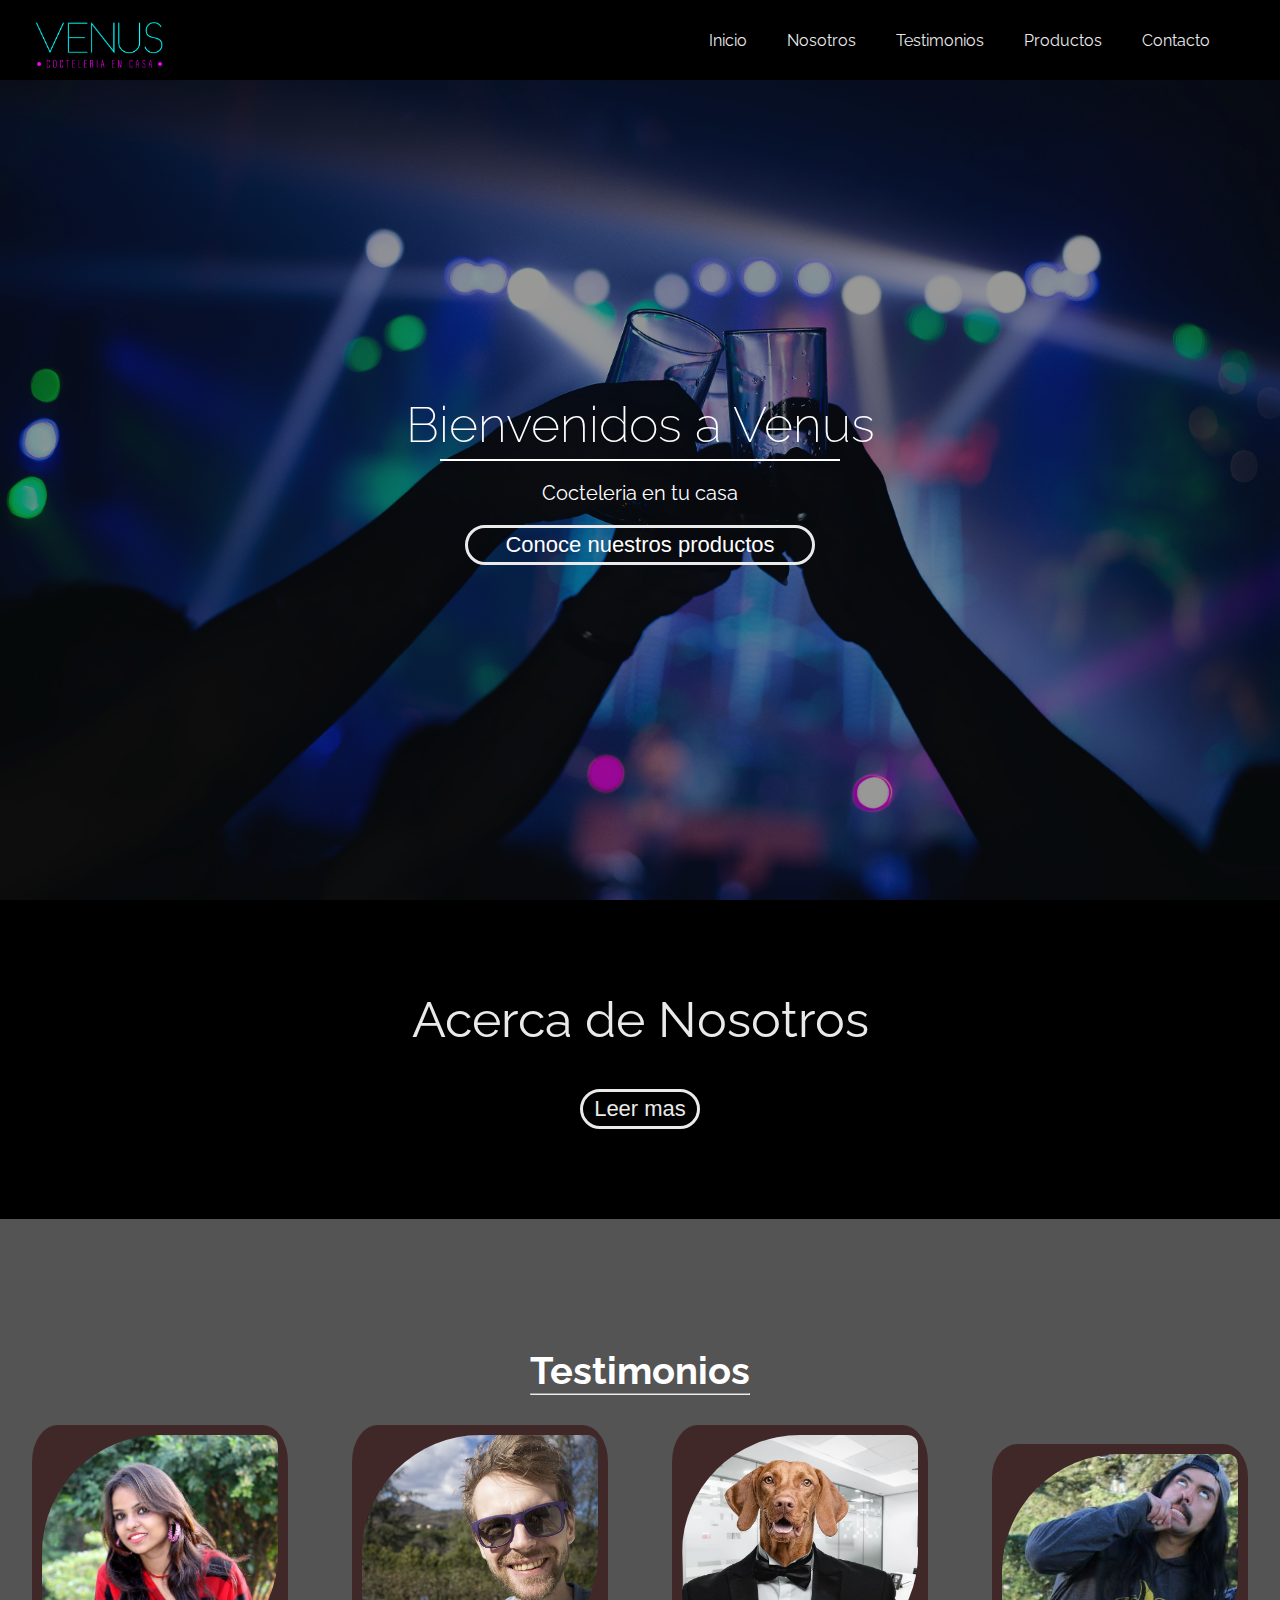
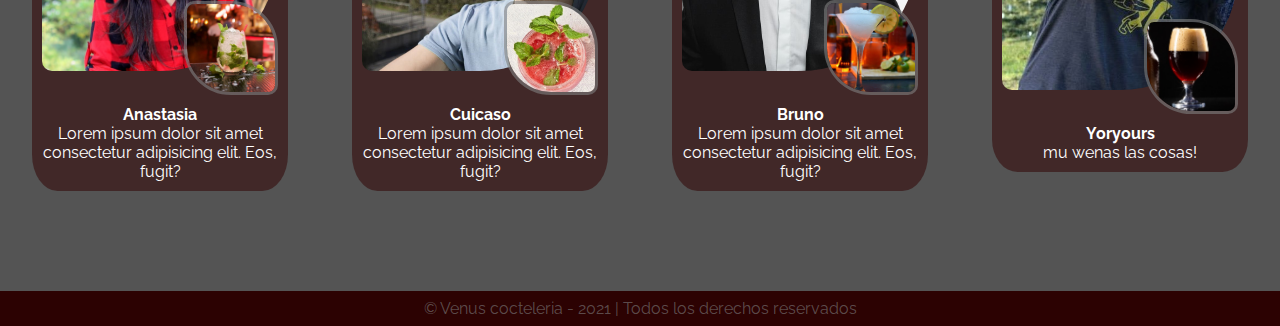
==== index.html @ f1beb1ed "proyecto final" ====
<!DOCTYPE html>
<html lang="en">
<head>
    <title>Cocteleria Venus</title>
    <meta charset="UTF-8">
    <meta name="viewport" content="width=device-width, initial-scale=1.0">
    <link class ="icono" rel="icon" type="image/png" href="img/Logotipo/icon.jpg">
    <link rel="stylesheet" href="CSS/styles.css">
    <link href="https://fonts.googleapis.com/css2?family=Raleway:ital,wght@0,100;0,200;0,400;1,200;1,500;1,600&display=swap" rel="stylesheet">

</head>
<body>

    <!--Menu de navegacion-->
    <header id ="header">
        <nav class="menu">
            <div class="logo-box">
                <a href="index.html"> <img src="img/Logotipo/logo01.jpg" class="Logotipo"> </a>
            </div>
            <div class="list-container">
                <ul class="lists">
                    <li><a href="#">Inicio</a></li>
                    <li><a href="#nosotros">Nosotros</a></li>
                    <li><a href="#testimonios">Testimonios</a></li>
                    <li><a href="productos.html">Productos</a></li>
                    <li><a href="contacto.html">Contacto</a></li>
                </ul>
            </div>
        </nav>
        <!--IMG Header-->
        <div class="img-header">
            <div class="welcome">
                <h1>Bienvenidos a Venus</h1>
                <hr>
                <p>Cocteleria en tu casa</p>
                <button id="abajo"> <a href="productos.html">
                    Conoce nuestros productos
                </a> </button>
        </div>
    </header>
    <!--Menu de navegacion-->
    <main>
        <!--Acerca de nosotros-->
        <section class="acerca-de" id="nosotros">
            <h1>Acerca de Nosotros</h1>
            <div class="container-nosotros">
                <p>Nuestra labor es poder llevar el sabor del mundo a tu hogar. <br> Cada trago, cada preparación posee un toque especial que nos diferencia del resto, nuestros barman tienen años de experiencia en el rubro de la cocteleria y una gran trayectoria en los mejores locales de Santiago. <br> Nuestra mision es que puedas tener la mejor calidad en la puerta de tu casa!.
                </p>
                <div class="img-nosotros">
                    <img src="img/imgs/mojito-variedades.jpg" width="1080px" alt="">
                </div>
                
            </div>
            <div class="boton-leer_mas">
                <button id="leer-mas">Leer mas</button>
                <button id="ocultar">ocultar</button>
            </div>
        </section>

        <!--Testimonios-->
        <section class = "testimonios" id="testimonios">
            <div class="deg-background"></div>
            <div class="testimonios-title">
                <h2>Testimonios</h2>
                <hr>
            </div>
            <div class="box-testimonios">
                <div class="card-testimonio">
                    <div class="card-img">
                        <img class="imagen1" src="img/imgs/people1.jpg" alt="">
                        <img class="imagen2"src="img/imgs/mojito.jpg" alt="">
                    </div>
                    <div class="testimonio-text">
                        <h4>Anastasia</h4>
                        <p>Lorem ipsum dolor sit amet consectetur adipisicing elit. Eos, fugit?</p>
                    </div>
                </div>
                <div class="card-testimonio">
                    <div class="card-img"><img class="imagen1" src="img/imgs/people2.jpg" alt="">
                    <img class="imagen2" src="img/imgs/mojito2.jpg" alt="">
                    </div>
                    <div class="testimonio-text">
                        <h4>Cuicaso</h4>
                        <p>Lorem ipsum dolor sit amet consectetur adipisicing elit. Eos, fugit?</p>
                    </div>
                </div>
                <div class="card-testimonio">
                    <div class="card-img"><img class="imagen1" src="img/imgs/people3.jpg" alt="">
                    <img class="imagen2" src="img/imgs/mojito3.jpg" alt="">
                    </div>
                    <div class="testimonio-text">
                        <h4>Bruno</h4>
                        <p>Lorem ipsum dolor sit amet consectetur adipisicing elit. Eos, fugit?</p>
                    </div>
                </div>
                <div class="card-testimonio">
                    <div class="card-img"><img class="imagen1" src="img/imgs/people4.1.jpg" alt="">
                    <img class="imagen2" src="img/imgs/beer.jpg" alt="">
                    </div>
                    <div class="testimonio-text">
                        <h4>Yoryours</h4>
                        <p>mu wenas las cosas!</p>
                    </div>
                </div>
            </div>
        </section>
    </main>
    
    <!--Footer-->
    <footer class="footer">
        <div class="footer-text">
            <p>&copy; Venus cocteleria - 2021 | Todos los derechos reservados</p>
        </div>
    </footer>
    
<!--Scripts-->
    
    <script src= "JS/main.js"></script>
    
</body>
</html>
---- CSS/styles.css ----
:root{
    --red:#f05454;
    --black:#000000;
    --blue:#a6f6f1;
    --white:#eaeaea;
    --flour: #049e9e; 
}

*{
    margin: 0;
    padding: 0;
    box-sizing: border-box;

}

body{
    background: #fff;
    overflow-x: hidden;
    font-family: 'Raleway', sans-serif;
}

/** Menu de navegacion**/

#header{
    position: relative;
    width: 100%;
}

.menu{
    position:  fixed;
    top: 0;
    left: 0;
    width: 100%;
    height: 80px;
    display: flex;
    justify-content: space-between;
    align-items: center;
    z-index: 9999;
    background: var(--black);
    transition: all 0.4s linear;
}

.menu .logo-box{
    margin-left: 20px;
}
.menu .logo-box .Logotipo{
    padding-top: 10px;
    width: 160px;
    cursor: pointer;
}

.menu .list-container .lists{
    display: flex;
    padding-right: 50px;
}
.menu .list-container .lists li{
    list-style: none;
}
.menu .list-container .lists li a{
    text-decoration: none;
    margin: 0px 10px;
    padding: 10px;
    color: var(--white);
    border-radius: 24px;
    font-size: 16px;
}
.menu .list-container .lists li a:hover{
    color: var(--flour);
    border-bottom: solid 3px var(--flour);
}

/*img - header*/

.img-header{
    position: relative;
    width: 100%;
    height: 100vh;
    background: url(../img/imgs/party.jpg);
    background-attachment: fixed;
    background-position: center;
    background-size: cover;
}

.img-header .welcome{
    text-align: center;
    position: static;
    top: 0;
    left: 0;
    width: 100%;
    height: 100%;
    background: rgba(0,0,0,0.4);
    display: flex;
    justify-content: center;
    align-items: center;
    flex-direction: column;
}
.img-header .welcome h1{
    margin-top: 60px;
    font-size: 50px;
    color: #ffff;
    font-weight: 200;

}
.img-header .welcome h3{
    font-size: 30px;
    color: #ffff;
    font-weight: 200;
}
.img-header .welcome hr{
    width: 400px;
    height: 2px;
    background: #fff;
    border: none;
    margin-top: 5px;
}
.img-header .welcome p{
    font-size: 20px;
    color: #fff;
    margin-top: 20px;
}
.img-header .welcome  button{
    width: 350px;
    height: 40px;
    background: none;
    border-radius: 24px;
    border: solid 3px;
    outline: none;
    font-size: 22px;
    color: var(--white);
    text-align: center;
    margin-top: 20px;
    cursor: pointer;
    transition: 0.5s;
}
.img-header .welcome  button a{
    color: white;
    text-decoration: none;
}
.img-header .welcome > button:hover{
    border: none;
    background: var(--flour);
    -webkit-transform:scale(1.1);
    transform:scale(1.1)

}


/* acerca de nosotros*/

.acerca-de{
    width: 100%;
    padding: 90px;
    background: var(--black);
}
.acerca-de h1{
    font-size: 50px;
    font-weight: 400;
    color: var(--white);
    text-align: center;
    margin-bottom: 20px;
}
.acerca-de .container-nosotros{
    width: 80%;
    margin: auto;
    display: none;
    justify-content: center;
    flex-direction: column;
}
.acerca-de .container-nosotros p{
    text-align: center;
    font-size: 17px;
    color: var(--white);
    margin: 10px 0px;
}

.acerca-de .container-nosotros .img-nosotros{
    width: 100%;
    display: flex;
    justify-content: center;
    margin: 50px 0px;
}
.acerca-de .container-nosotros .img-nosotros img{
    width: 100%;
    object-fit: cover;
    margin: 10px 10px;
    border-radius: 10px;
    cursor: pointer;
    overflow:hidden;
    transition: 0.8s;
}
.acerca-de .icontainer-nosotros .img-nosotros img:hover{
    -webkit-transform:scale(1.1);
    transform:scale(1.1)
}
.acerca-de .boton-leer_mas{
    width: 100%;
    display: flex;
    justify-content: center;
}
.acerca-de .boton-leer_mas button{
    justify-content: center;
    align-items: center;
    width: 120px;
    height: 40px;
    background: none;
    border-radius: 24px;
    border: solid 3px;
    outline: none;
    font-size: 22px;
    color: var(--white);
    text-align: center;
    margin-top: 20px;
    cursor: pointer;
}
.acerca-de  .boton-leer_mas button:hover{
    border: none;
    background: var(--flour);
    -webkit-transform:scale(1.1);
    transform:scale(1.1)

}
.acerca-de  .boton-leer_mas #ocultar{
    display: none;
}
/*Nuestros proyectos*/

.our-project{
    position: relative;
    width: 100%;
    height: 100%;
    background: url(../img/imgs/mojito.jpg);
    background-attachment: fixed;
    background-position: center;
    background-size: cover;
    padding-top: 100px;
}
.our-project .deg-background{
    position: absolute;
    top: 0px;
    left: 0px;
    width: 100%;
    height: 100%;
    background: rgba(0, 0, 0, 0.753);
}
.our-project .ejeZproject{
    position: relative;
    width: 100%;
    height: 100%;
}
.our-project .container-project{
    width: 90%;
    margin: auto;
    padding-top: 100px;
}
.our-project .container-project .project-title{
    border: 2px solid var(--white);
    padding: 10px;
    text-align: center;
    width: 50%;
    margin: auto;
}
.our-project .container-project .project-title h2{
    font-size: 40px;
    color: var(--white);
    font-weight: normal;
}
.our-project .container-project .project-title hr{
    background: var(--white);
    width: 50%;
    margin: 10px auto;
}
.our-project .container-project .project-img{
    width: 100%;
    display: flex;
    justify-content: center;
    flex-wrap: wrap;
    margin-top: 80px;
    padding-bottom: 100px;
}
.our-project .container-project .project-img img{
    width: calc(30% - 10px);
    margin: 10px;
    object-fit: cover;
    border-radius: 10px;
    cursor: pointer;
    overflow:hidden;
}
.our-project .container-project .project-img img:hover{
    -webkit-transform:scale(1.1);
    transform:scale(1.1)
}
/*testimonios*/

.testimonios{
    position: relative;
    width: 100%;
    height: 100%;
    background: url(../img/imgs/mojito.jpg);
    background-attachment: fixed;
    background-position: center;
    background-size: cover;
    padding-top: 100px;
    padding-bottom: 100px;
    display: flex;
    flex-direction: column;
    justify-content: center;
    align-items: center;
}

.testimonios .deg-background{
    position: absolute;
    top: 0px;
    left: 0px;
    width: 100%;
    height: 100%;
    background: rgba(0, 0, 0, 0.671);
}
.testimonios .testimonios-title{
    font-size: 25px;
    position: relative;
    color: white;
    margin: 30px;
}
.testimonios .box-testimonios{
    position: relative;
    width: 100%;
    display: flex;
    justify-content: space-around;
    align-items: center;
    
}
.testimonios .box-testimonios .card-testimonio{
    display: flex;
    flex-direction: column;
    justify-content: space-between;
    align-items: center;
    width: 20%;
    padding: 10px;
    background-color: rgba(48, 0, 0, 0.521);
    border-radius: 10%;
    text-align: center;
    color: white;
}
.testimonios .box-testimonios .card-testimonio .card-img {
    position: relative;
    width: 100%;
    margin-bottom: 30px;
}
.testimonios .box-testimonios .card-testimonio .card-img .imagen1{
    position: relative;
    width: 100%;
    height: 100%;
    border-radius: 50% 10px;
}

.testimonios .box-testimonios .card-testimonio .card-img .imagen2{
    position: absolute;
    width:40%;
    max-height: 150px;
    border-radius:10px 50% ;
    bottom: -20px;
    right: 0;
    border: solid rgba(128, 128, 128, 0.596);
}
.testimonios .box-testimonios .card-testimonio .card-img .testimonio-text h4{
    text-align: center;
}
/* footer */
.footer{
    padding: 8px;
    background-color: rgb(44, 2, 2);
    text-align: center;
}
.footer .footer-text{
    color: rgba(124, 124, 124, 0.61);
}
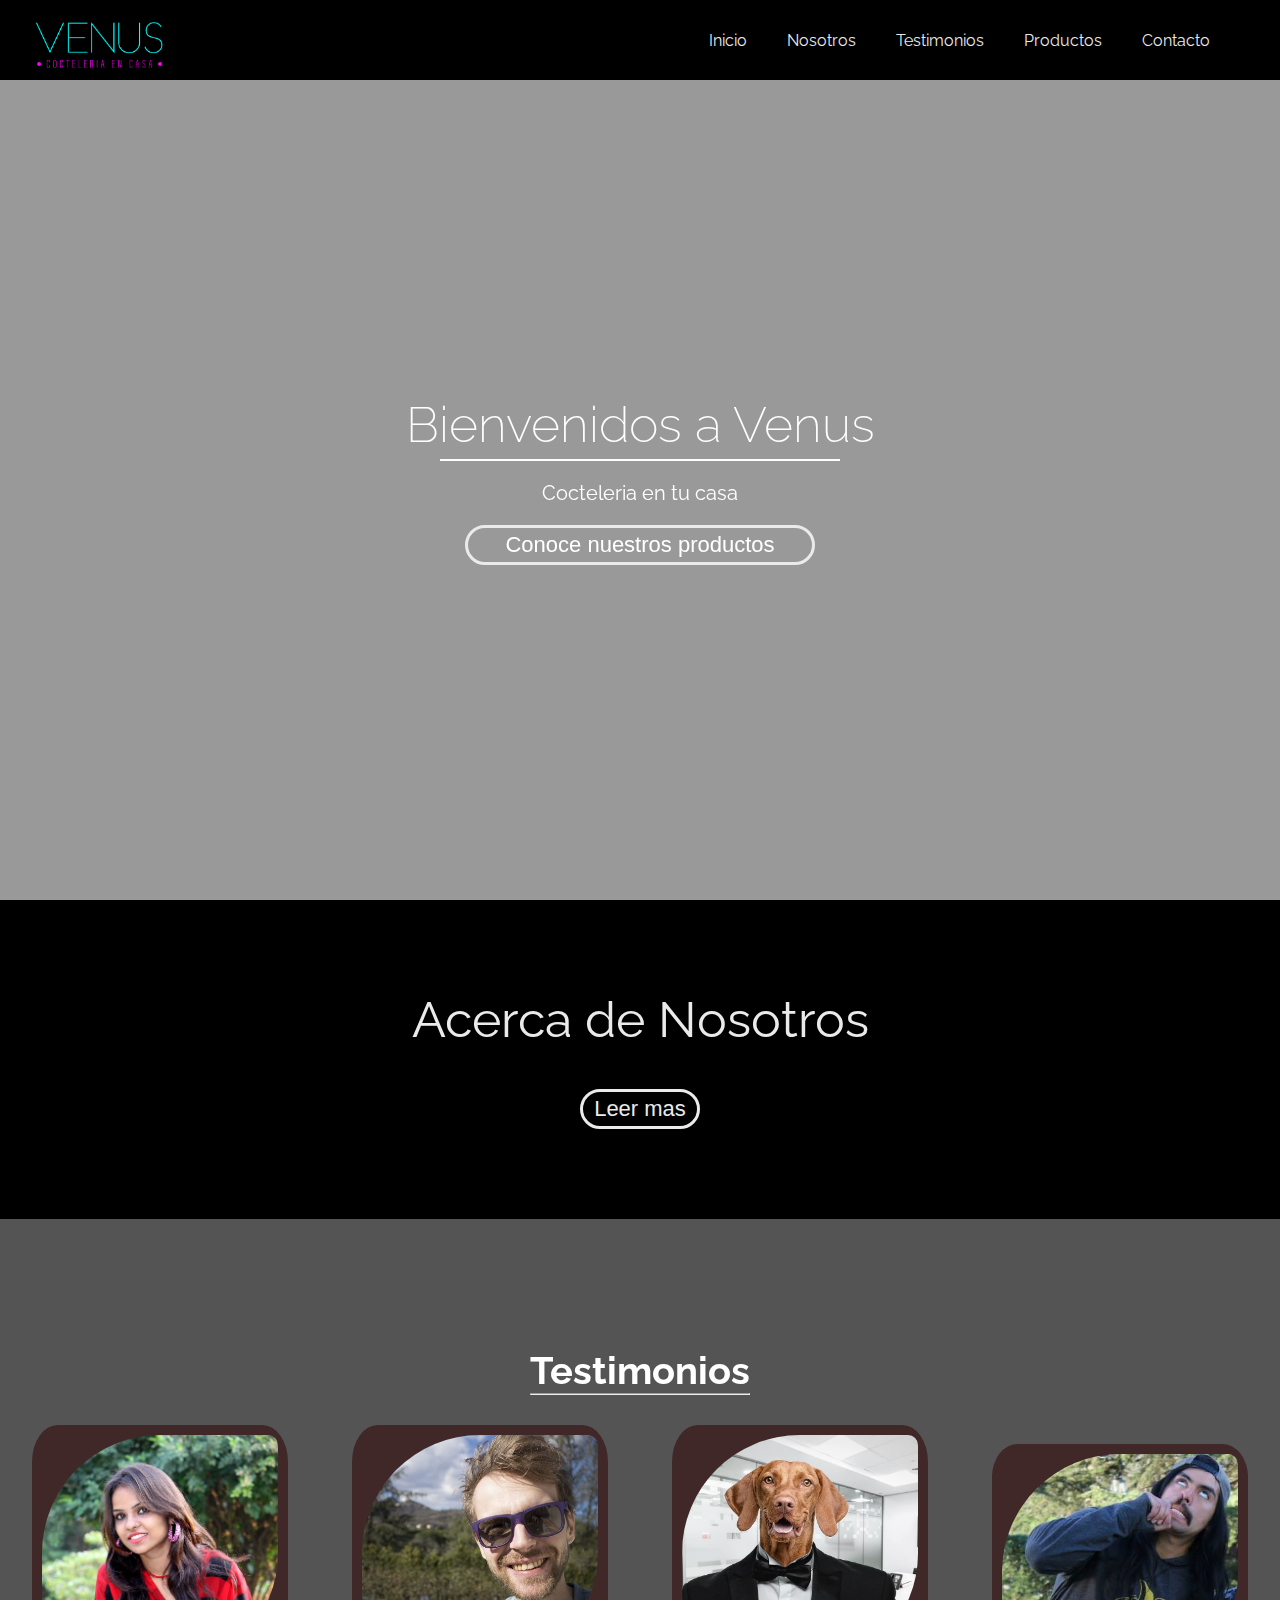
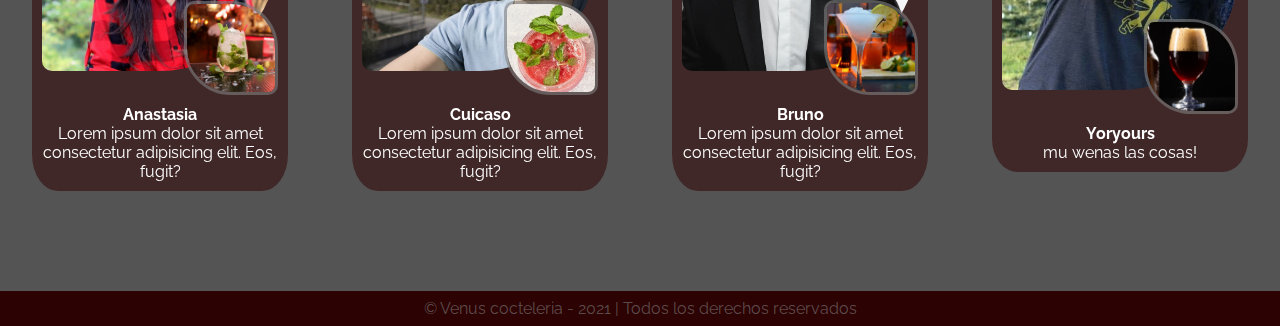
==== commit aed65a5e: "video y formulario" ====
--- a/index.html
+++ b/index.html
@@ -29,6 +29,9 @@
         </nav>
         <!--IMG Header-->
         <div class="img-header">
+            <video autoplay muted loop id="myVideo">
+                <source src="img/imgs/Cocktail.mp4" type="video/mp4">
+              </video>
             <div class="welcome">
                 <h1>Bienvenidos a Venus</h1>
                 <hr>
--- a/CSS/styles.css
+++ b/CSS/styles.css
@@ -70,12 +70,18 @@
 }
 
 /*img - header*/
-
+#myVideo {
+    position: fixed;
+    right: 0;
+    bottom: 0;
+    min-width: 100%;
+    min-height: 100%;
+  }
 .img-header{
     position: relative;
     width: 100%;
     height: 100vh;
-    background: url(../img/imgs/party.jpg);
+    background: url(../img/imgs/Cocktail.mp4);
     background-attachment: fixed;
     background-position: center;
     background-size: cover;
@@ -83,7 +89,7 @@
 
 .img-header .welcome{
     text-align: center;
-    position: static;
+    position: relative;
     top: 0;
     left: 0;
     width: 100%;
@@ -148,6 +154,7 @@
 /* acerca de nosotros*/
 
 .acerca-de{
+    position: relative;
     width: 100%;
     padding: 90px;
     background: var(--black);
@@ -186,11 +193,7 @@
     border-radius: 10px;
     cursor: pointer;
     overflow:hidden;
-    transition: 0.8s;
-}
-.acerca-de .icontainer-nosotros .img-nosotros img:hover{
-    -webkit-transform:scale(1.1);
-    transform:scale(1.1)
+    transition: 0.6s;
 }
 .acerca-de .boton-leer_mas{
     width: 100%;
@@ -211,6 +214,7 @@
     text-align: center;
     margin-top: 20px;
     cursor: pointer;
+    transition:all 0.6s;
 }
 .acerca-de  .boton-leer_mas button:hover{
     border: none;
@@ -221,81 +225,16 @@
 }
 .acerca-de  .boton-leer_mas #ocultar{
     display: none;
-}
-/*Nuestros proyectos*/
-
-.our-project{
+   
+}
+
+/*testimonios*/
+
+.testimonios{
     position: relative;
     width: 100%;
     height: 100%;
-    background: url(../img/imgs/mojito.jpg);
-    background-attachment: fixed;
-    background-position: center;
-    background-size: cover;
-    padding-top: 100px;
-}
-.our-project .deg-background{
-    position: absolute;
-    top: 0px;
-    left: 0px;
-    width: 100%;
-    height: 100%;
-    background: rgba(0, 0, 0, 0.753);
-}
-.our-project .ejeZproject{
-    position: relative;
-    width: 100%;
-    height: 100%;
-}
-.our-project .container-project{
-    width: 90%;
-    margin: auto;
-    padding-top: 100px;
-}
-.our-project .container-project .project-title{
-    border: 2px solid var(--white);
-    padding: 10px;
-    text-align: center;
-    width: 50%;
-    margin: auto;
-}
-.our-project .container-project .project-title h2{
-    font-size: 40px;
-    color: var(--white);
-    font-weight: normal;
-}
-.our-project .container-project .project-title hr{
-    background: var(--white);
-    width: 50%;
-    margin: 10px auto;
-}
-.our-project .container-project .project-img{
-    width: 100%;
-    display: flex;
-    justify-content: center;
-    flex-wrap: wrap;
-    margin-top: 80px;
-    padding-bottom: 100px;
-}
-.our-project .container-project .project-img img{
-    width: calc(30% - 10px);
-    margin: 10px;
-    object-fit: cover;
-    border-radius: 10px;
-    cursor: pointer;
-    overflow:hidden;
-}
-.our-project .container-project .project-img img:hover{
-    -webkit-transform:scale(1.1);
-    transform:scale(1.1)
-}
-/*testimonios*/
-
-.testimonios{
-    position: relative;
-    width: 100%;
-    height: 100%;
-    background: url(../img/imgs/mojito.jpg);
+    background: url(../img/imgs/party.jpg);
     background-attachment: fixed;
     background-position: center;
     background-size: cover;
@@ -367,6 +306,7 @@
 }
 /* footer */
 .footer{
+    position: relative;
     padding: 8px;
     background-color: rgb(44, 2, 2);
     text-align: center;
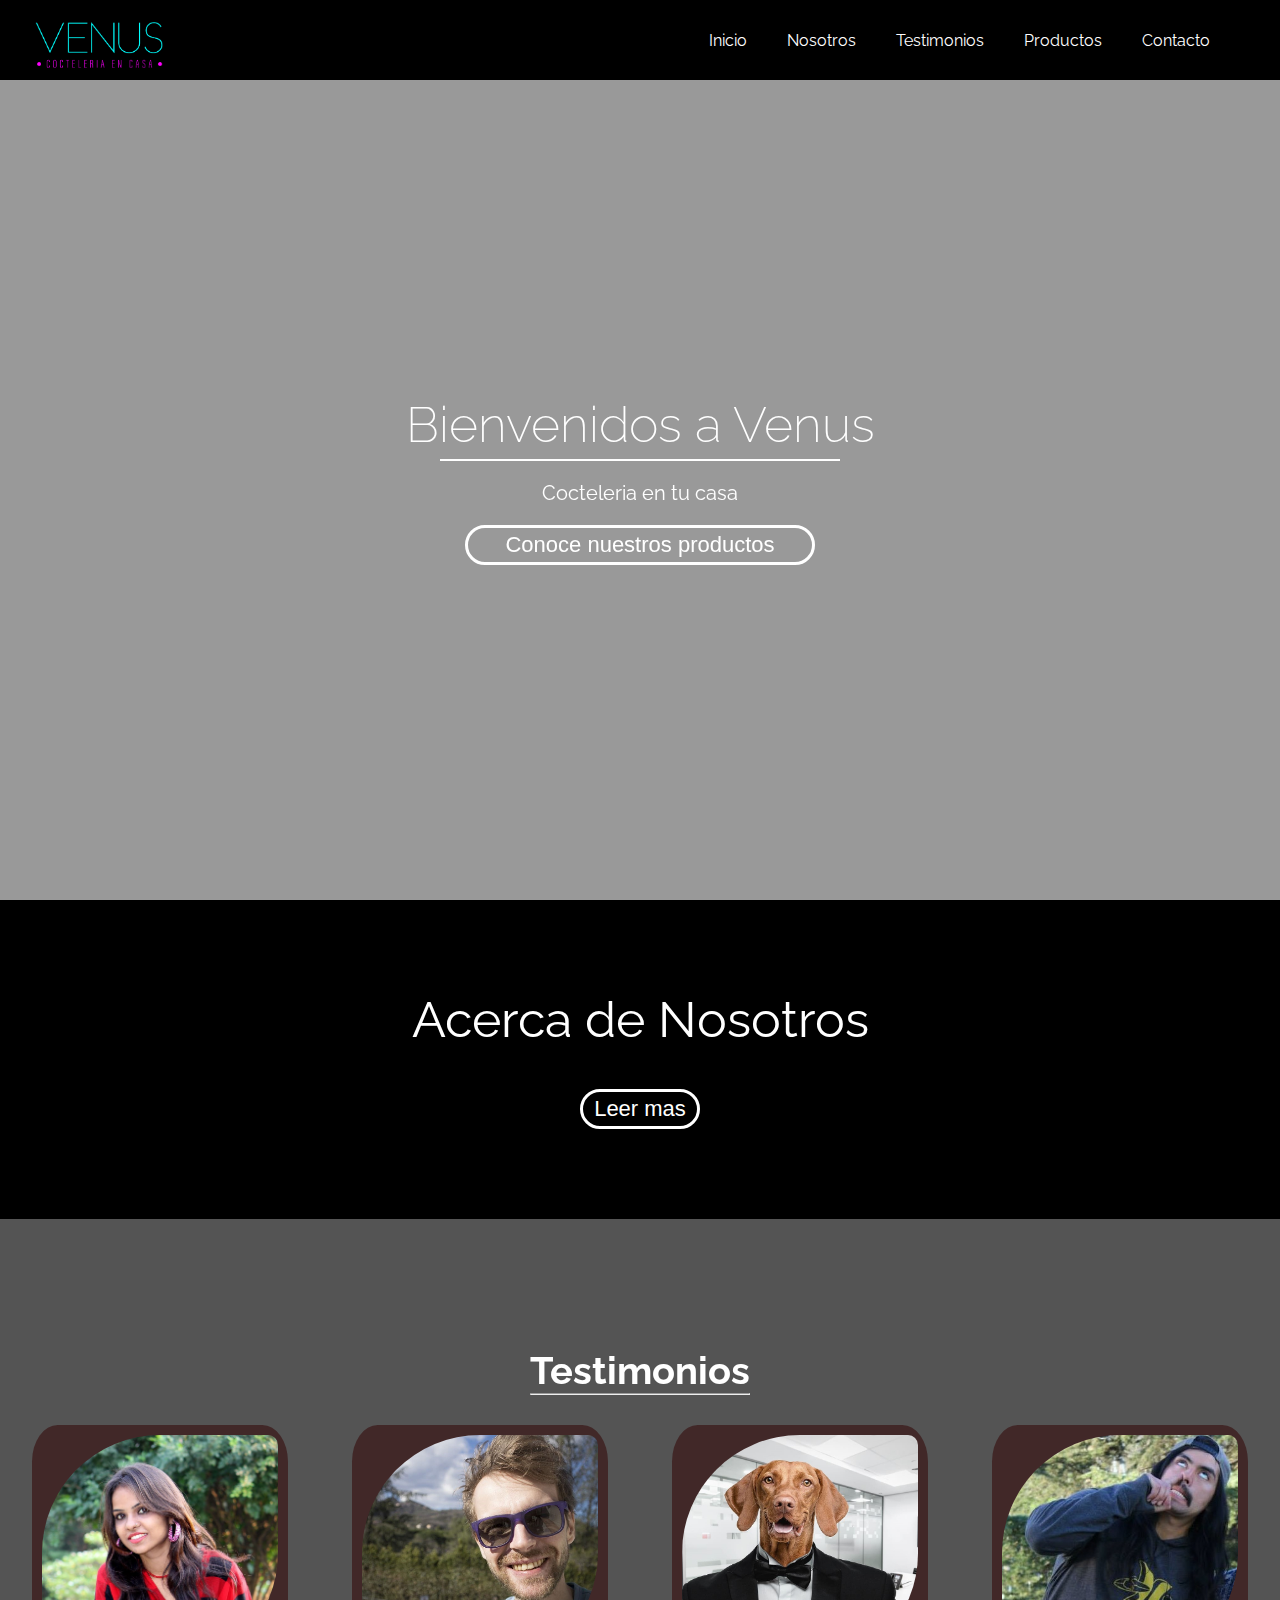
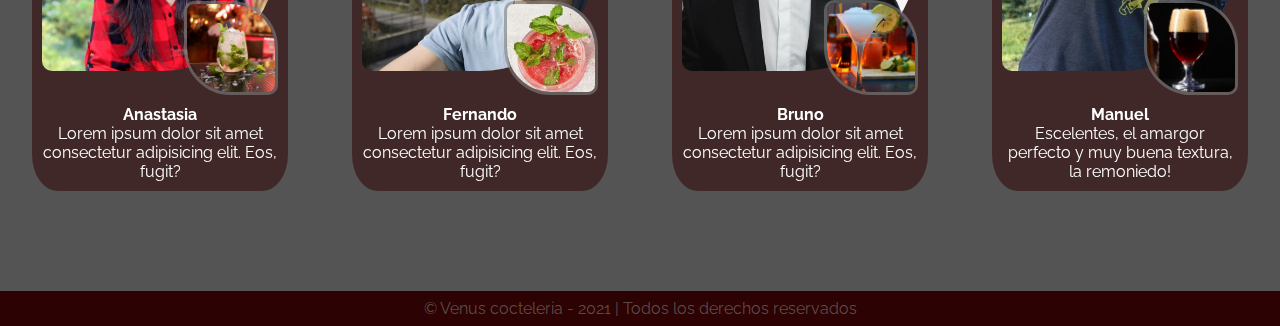
==== commit a7972a85: "falta precio" ====
--- a/index.html
+++ b/index.html
@@ -50,7 +50,7 @@
                 <p>Nuestra labor es poder llevar el sabor del mundo a tu hogar. <br> Cada trago, cada preparación posee un toque especial que nos diferencia del resto, nuestros barman tienen años de experiencia en el rubro de la cocteleria y una gran trayectoria en los mejores locales de Santiago. <br> Nuestra mision es que puedas tener la mejor calidad en la puerta de tu casa!.
                 </p>
                 <div class="img-nosotros">
-                    <img src="img/imgs/mojito-variedades.jpg" width="1080px" alt="">
+                    <!-- <img src="img/imgs/mojito-variedades.jpg" width="1080px" alt=""> -->
                 </div>
                 
             </div>
@@ -83,7 +83,7 @@
                     <img class="imagen2" src="img/imgs/mojito2.jpg" alt="">
                     </div>
                     <div class="testimonio-text">
-                        <h4>Cuicaso</h4>
+                        <h4>Fernando</h4>
                         <p>Lorem ipsum dolor sit amet consectetur adipisicing elit. Eos, fugit?</p>
                     </div>
                 </div>
@@ -101,8 +101,8 @@
                     <img class="imagen2" src="img/imgs/beer.jpg" alt="">
                     </div>
                     <div class="testimonio-text">
-                        <h4>Yoryours</h4>
-                        <p>mu wenas las cosas!</p>
+                        <h4>Manuel</h4>
+                        <p>Escelentes, el amargor perfecto y muy buena textura, la remoniedo!</p>
                     </div>
                 </div>
             </div>
--- a/CSS/styles.css
+++ b/CSS/styles.css
@@ -25,7 +25,9 @@
     position: relative;
     width: 100%;
 }
-
+html{
+    scroll-behavior: smooth;
+}
 .menu{
     position:  fixed;
     top: 0;
@@ -36,7 +38,7 @@
     justify-content: space-between;
     align-items: center;
     z-index: 9999;
-    background: var(--black);
+    background: black;
     transition: all 0.4s linear;
 }
 
@@ -60,13 +62,14 @@
     text-decoration: none;
     margin: 0px 10px;
     padding: 10px;
-    color: var(--white);
+    color: white;
     border-radius: 24px;
     font-size: 16px;
+    transition: 0.2s;
 }
 .menu .list-container .lists li a:hover{
-    color: var(--flour);
-    border-bottom: solid 3px var(--flour);
+    color: #049e9e;
+    border-bottom: solid 3px #049e9e;
 }
 
 /*img - header*/
@@ -132,7 +135,7 @@
     border: solid 3px;
     outline: none;
     font-size: 22px;
-    color: var(--white);
+    color: white;
     text-align: center;
     margin-top: 20px;
     cursor: pointer;
@@ -144,7 +147,7 @@
 }
 .img-header .welcome > button:hover{
     border: none;
-    background: var(--flour);
+    background: #049e9e;
     -webkit-transform:scale(1.1);
     transform:scale(1.1)
 
@@ -157,43 +160,49 @@
     position: relative;
     width: 100%;
     padding: 90px;
-    background: var(--black);
+    background: black;
 }
 .acerca-de h1{
     font-size: 50px;
     font-weight: 400;
-    color: var(--white);
+    color: white;
     text-align: center;
     margin-bottom: 20px;
 }
 .acerca-de .container-nosotros{
     width: 80%;
+    height: 0px;
+    overflow: hidden;
     margin: auto;
+    justify-content: center;
+    flex-direction: column;
+    transition: height 0.3s;
+}
+.mostrar{
+    height: 500px !important;
+    transition: height 0.3s;
+}
+.esconder{
     display: none;
-    justify-content: center;
-    flex-direction: column;
+    transition: 0.8s;
 }
 .acerca-de .container-nosotros p{
     text-align: center;
     font-size: 17px;
-    color: var(--white);
+    color: white;
     margin: 10px 0px;
 }
 
 .acerca-de .container-nosotros .img-nosotros{
     width: 100%;
+    height: 350px;
+    background: url(../img/imgs/mojito-variedades.jpg);
+    background-position-y: -100px;
+    background-size: cover;
     display: flex;
     justify-content: center;
     margin: 50px 0px;
-}
-.acerca-de .container-nosotros .img-nosotros img{
-    width: 100%;
-    object-fit: cover;
-    margin: 10px 10px;
     border-radius: 10px;
-    cursor: pointer;
-    overflow:hidden;
-    transition: 0.6s;
 }
 .acerca-de .boton-leer_mas{
     width: 100%;
@@ -210,7 +219,7 @@
     border: solid 3px;
     outline: none;
     font-size: 22px;
-    color: var(--white);
+    color: white;
     text-align: center;
     margin-top: 20px;
     cursor: pointer;
@@ -218,14 +227,13 @@
 }
 .acerca-de  .boton-leer_mas button:hover{
     border: none;
-    background: var(--flour);
+    background: #049e9e;
     -webkit-transform:scale(1.1);
     transform:scale(1.1)
 
 }
 .acerca-de  .boton-leer_mas #ocultar{
     display: none;
-   
 }
 
 /*testimonios*/
@@ -301,6 +309,7 @@
     right: 0;
     border: solid rgba(128, 128, 128, 0.596);
 }
+
 .testimonios .box-testimonios .card-testimonio .card-img .testimonio-text h4{
     text-align: center;
 }
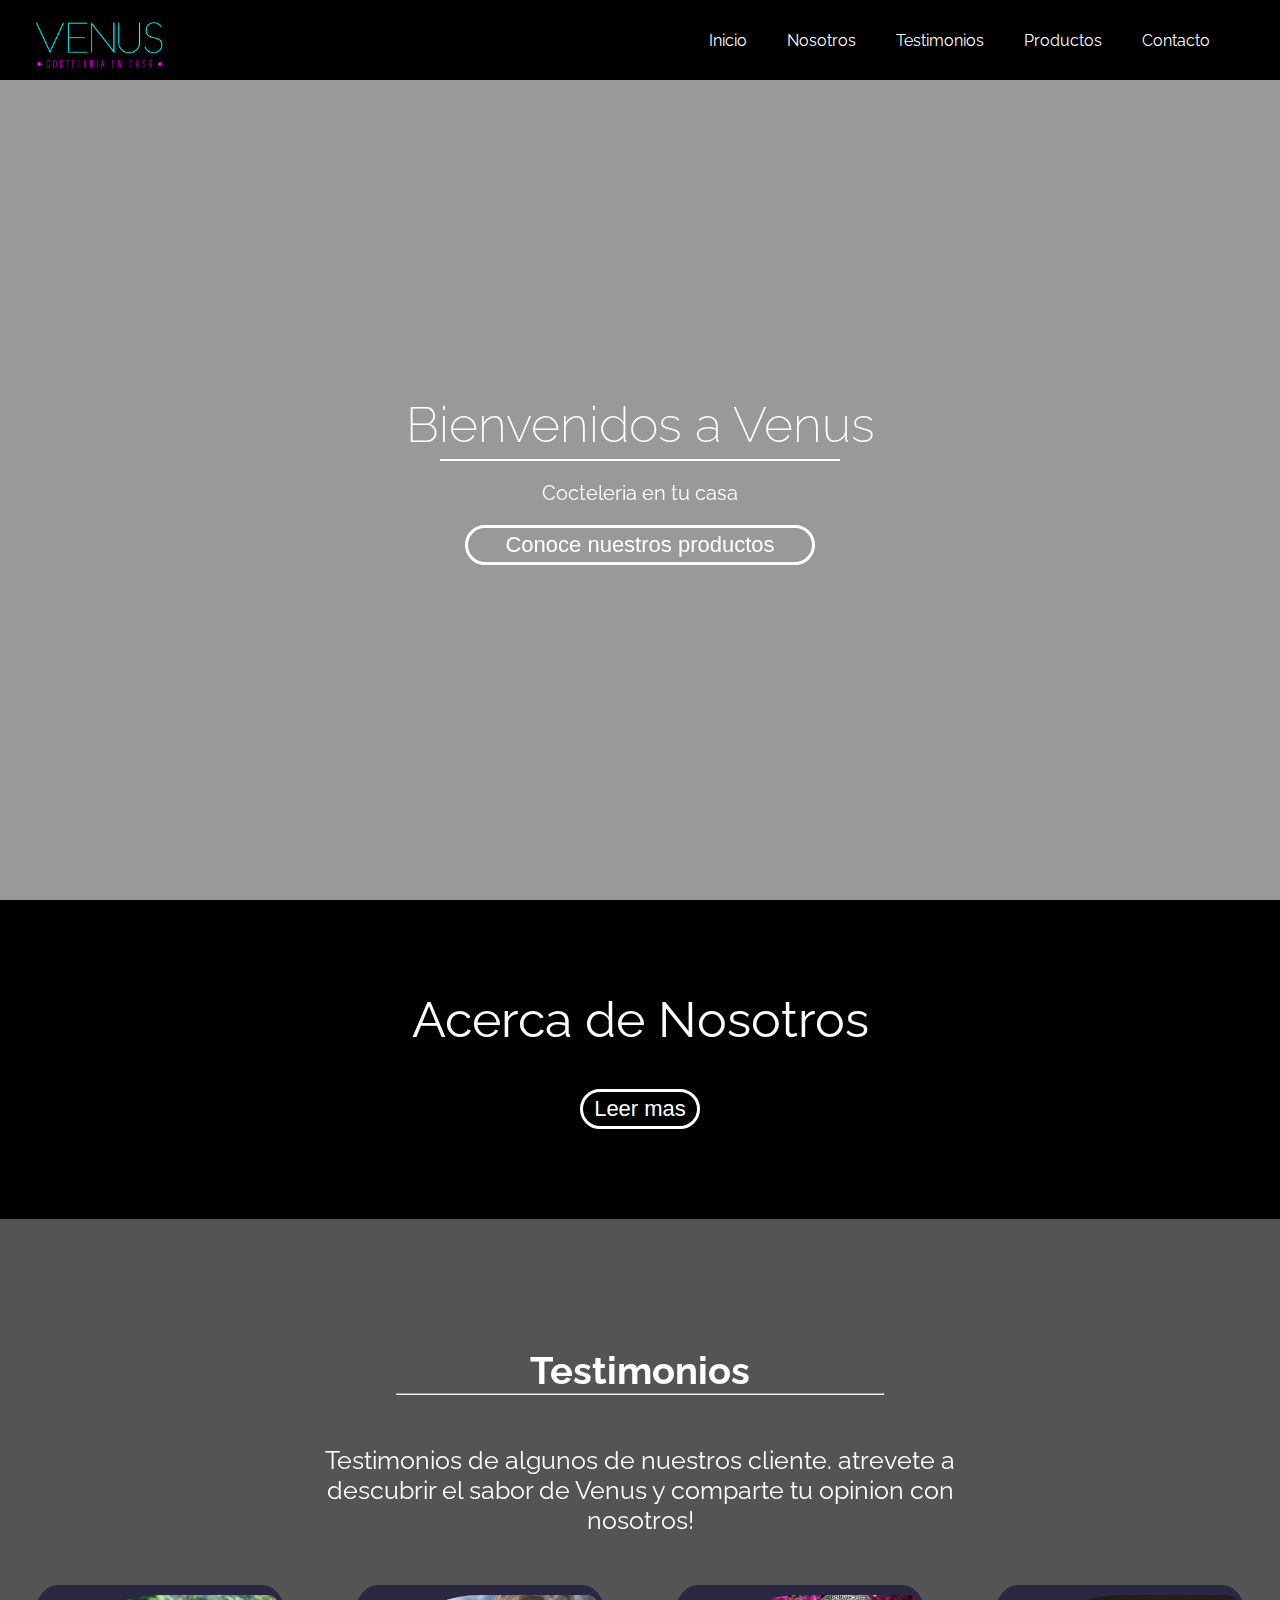
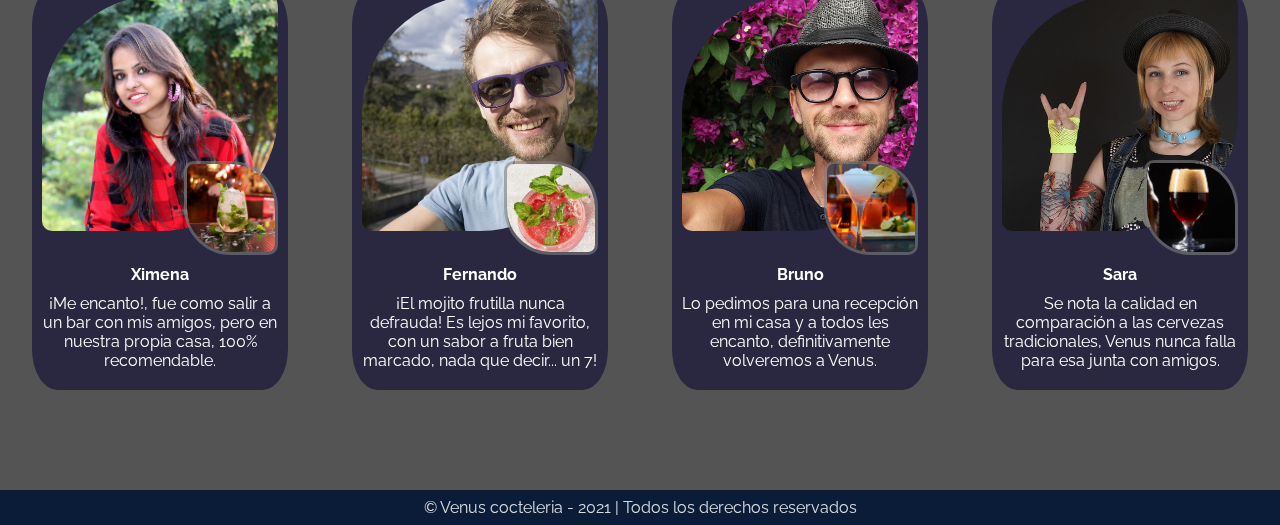
==== commit 10e8692e: "Pagina ok, falta responsive" ====
--- a/index.html
+++ b/index.html
@@ -66,6 +66,7 @@
             <div class="testimonios-title">
                 <h2>Testimonios</h2>
                 <hr>
+                <p>Testimonios de algunos de nuestros cliente. atrevete a descubrir el sabor de Venus y comparte tu opinion con nosotros!</p>
             </div>
             <div class="box-testimonios">
                 <div class="card-testimonio">
@@ -74,8 +75,8 @@
                         <img class="imagen2"src="img/imgs/mojito.jpg" alt="">
                     </div>
                     <div class="testimonio-text">
-                        <h4>Anastasia</h4>
-                        <p>Lorem ipsum dolor sit amet consectetur adipisicing elit. Eos, fugit?</p>
+                        <h4>Ximena</h4>
+                        <p>¡Me encanto!, fue como salir a un bar con mis amigos, pero en nuestra propia casa, 100% recomendable. </p>
                     </div>
                 </div>
                 <div class="card-testimonio">
@@ -84,7 +85,7 @@
                     </div>
                     <div class="testimonio-text">
                         <h4>Fernando</h4>
-                        <p>Lorem ipsum dolor sit amet consectetur adipisicing elit. Eos, fugit?</p>
+                        <p>¡El mojito frutilla nunca defrauda! Es lejos mi favorito, con un sabor a fruta bien marcado, nada que decir... un 7! </p>
                     </div>
                 </div>
                 <div class="card-testimonio">
@@ -93,16 +94,16 @@
                     </div>
                     <div class="testimonio-text">
                         <h4>Bruno</h4>
-                        <p>Lorem ipsum dolor sit amet consectetur adipisicing elit. Eos, fugit?</p>
+                        <p>Lo pedimos para una recepción en mi casa y a todos les encanto, definitivamente volveremos a Venus. </p>
                     </div>
                 </div>
                 <div class="card-testimonio">
-                    <div class="card-img"><img class="imagen1" src="img/imgs/people4.1.jpg" alt="">
+                    <div class="card-img"><img class="imagen1" src="img/imgs/people4.jpg" alt="">
                     <img class="imagen2" src="img/imgs/beer.jpg" alt="">
                     </div>
                     <div class="testimonio-text">
-                        <h4>Manuel</h4>
-                        <p>Escelentes, el amargor perfecto y muy buena textura, la remoniedo!</p>
+                        <h4>Sara</h4>
+                        <p>Se nota la calidad en comparación a las cervezas tradicionales, Venus nunca falla para esa junta con amigos. </p>
                     </div>
                 </div>
             </div>
--- a/CSS/styles.css
+++ b/CSS/styles.css
@@ -263,10 +263,25 @@
     background: rgba(0, 0, 0, 0.671);
 }
 .testimonios .testimonios-title{
+    display: flex;
+    flex-direction: column;
+    align-items: center;
+    justify-content: center;
     font-size: 25px;
     position: relative;
+    text-align: center;
     color: white;
     margin: 30px;
+}
+.testimonios .testimonios-title hr{
+    text-align: center;
+    width: 40%;
+    margin-bottom: 30px;
+}
+.testimonios .testimonios-title p{
+    text-align: center;
+    width: 60%;
+    margin: 20px;
 }
 .testimonios .box-testimonios{
     position: relative;
@@ -283,7 +298,7 @@
     align-items: center;
     width: 20%;
     padding: 10px;
-    background-color: rgba(48, 0, 0, 0.521);
+    background-color: rgba(3, 0, 48, 0.521);
     border-radius: 10%;
     text-align: center;
     color: white;
@@ -310,16 +325,19 @@
     border: solid rgba(128, 128, 128, 0.596);
 }
 
-.testimonios .box-testimonios .card-testimonio .card-img .testimonio-text h4{
-    text-align: center;
+.testimonios .box-testimonios .card-testimonio .testimonio-text h4{
+    text-align: center;
+}
+.testimonios .box-testimonios .card-testimonio .testimonio-text p{
+    margin: 10px 0px;
 }
 /* footer */
 .footer{
     position: relative;
     padding: 8px;
-    background-color: rgb(44, 2, 2);
+    background-color: rgba(0, 19, 48, 0.959);
     text-align: center;
 }
 .footer .footer-text{
-    color: rgba(124, 124, 124, 0.61);
+    color: rgba(255, 255, 255, 0.849);
 }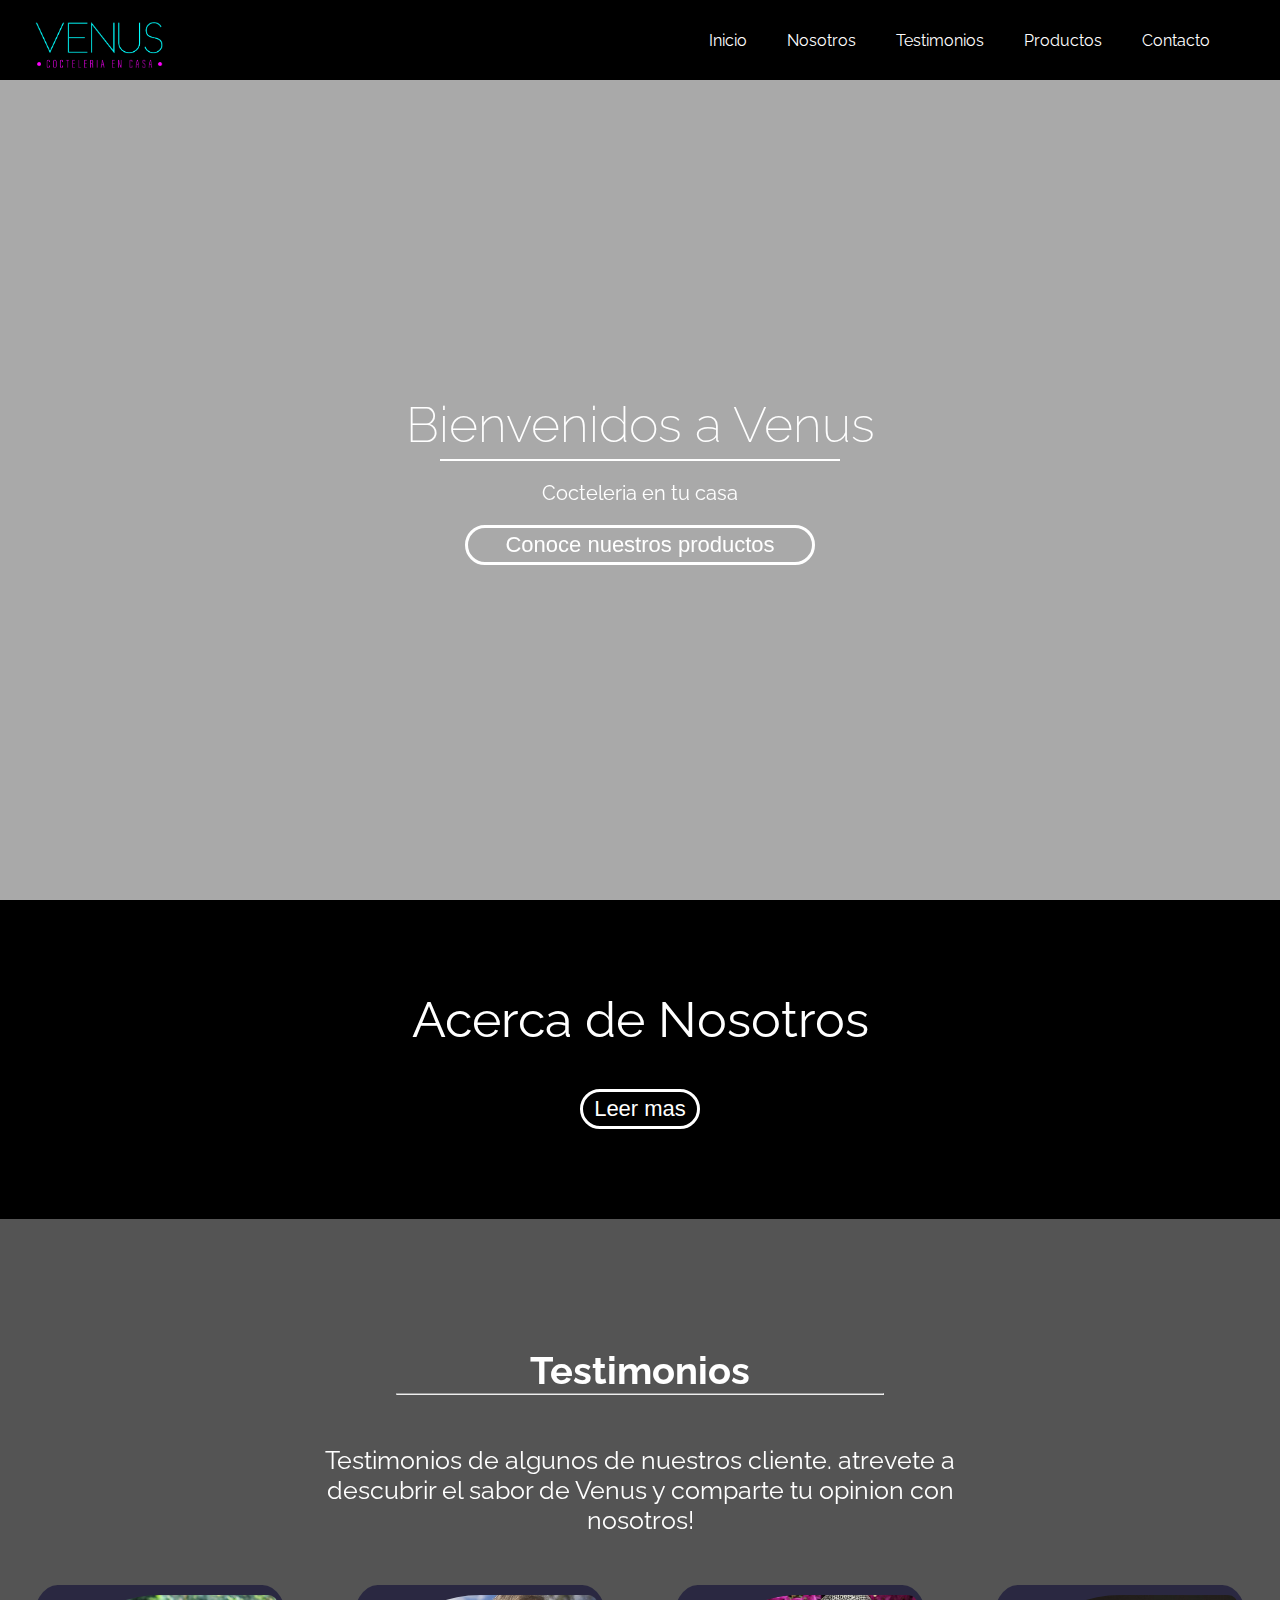
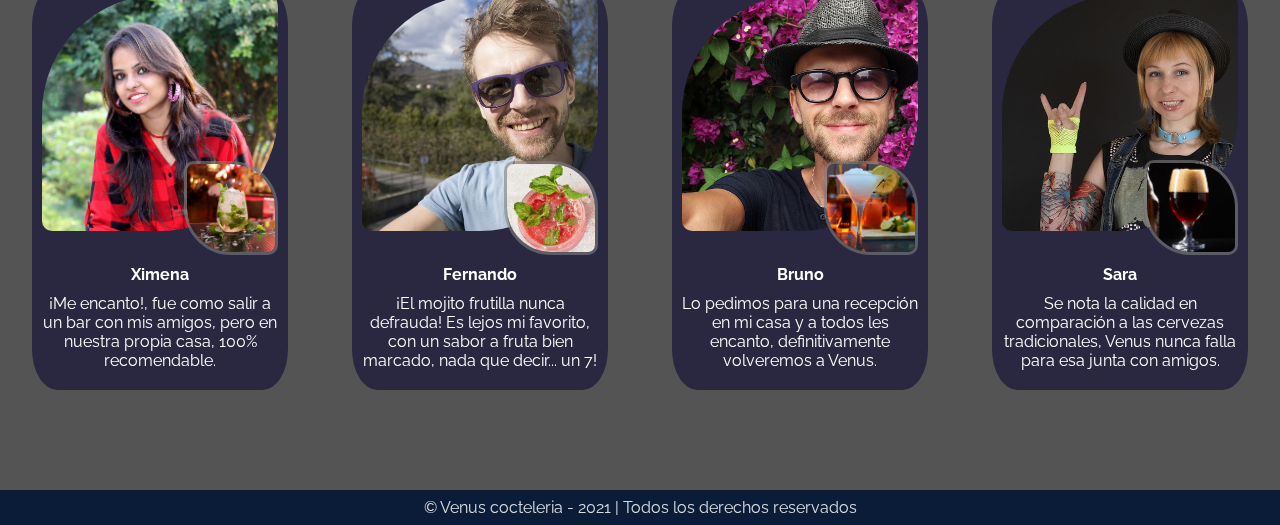
==== commit e391996d: "a" ====
--- a/index.html
+++ b/index.html
@@ -17,6 +17,12 @@
             <div class="logo-box">
                 <a href="index.html"> <img src="img/Logotipo/logo01.jpg" class="Logotipo"> </a>
             </div>
+            <div class="open">
+                <img src="img/imgs/open.png" alt="">
+            </div>
+            <div class="close">
+                <img src="img/imgs/close.png" alt="">
+            </div>
             <div class="list-container">
                 <ul class="lists">
                     <li><a href="#">Inicio</a></li>
@@ -31,7 +37,7 @@
         <div class="img-header">
             <video autoplay muted loop id="myVideo">
                 <source src="img/imgs/Cocktail.mp4" type="video/mp4">
-              </video>
+            </video>
             <div class="welcome">
                 <h1>Bienvenidos a Venus</h1>
                 <hr>
--- a/CSS/styles.css
+++ b/CSS/styles.css
@@ -30,8 +30,6 @@
 }
 .menu{
     position:  fixed;
-    top: 0;
-    left: 0;
     width: 100%;
     height: 80px;
     display: flex;
@@ -50,7 +48,12 @@
     width: 160px;
     cursor: pointer;
 }
-
+.menu .open{
+    display: none;
+}
+.menu .close{
+    display: none;
+}
 .menu .list-container .lists{
     display: flex;
     padding-right: 50px;
@@ -84,20 +87,14 @@
     position: relative;
     width: 100%;
     height: 100vh;
-    background: url(../img/imgs/Cocktail.mp4);
-    background-attachment: fixed;
-    background-position: center;
-    background-size: cover;
 }
 
 .img-header .welcome{
     text-align: center;
     position: relative;
-    top: 0;
-    left: 0;
     width: 100%;
     height: 100%;
-    background: rgba(0,0,0,0.4);
+    background: rgba(0, 0, 0, 0.336);
     display: flex;
     justify-content: center;
     align-items: center;
@@ -340,4 +337,314 @@
 }
 .footer .footer-text{
     color: rgba(255, 255, 255, 0.849);
+}
+@media (max-width: 900px) {
+    *{
+        margin: 0;
+        padding: 0;
+        box-sizing: border-box;
+    
+    }
+    body{
+        width: 100%;
+        margin: 0;
+        padding: 0;
+    }
+    
+    .menu{
+        width: 100%;
+        height: 150px;
+        position: fixed;
+        padding: 0px;
+        margin: 0px;
+        display: flex;
+        justify-content: space-between;
+        background: black;
+        transition: all 0.4s linear;
+    }
+    
+    .menu .logo-box{
+        margin-left: 20px;
+    }
+    .menu .logo-box .Logotipo{
+        height: 100%;
+        cursor: pointer;
+    }
+    .menu .open{
+        display: flex;
+        width: 20%;
+        margin-right: 30px;
+    }
+    .menu .open img{
+        width: 100%;
+    }
+    .menu .close{
+        display: none;
+    }
+    .menu .list-container{
+        display: none;
+    }
+    
+    
+    /*img - header*/
+    #myVideo {
+        position: fixed;
+        right: 0;
+        bottom: 0;
+        min-width: 100%;
+        min-height: 100%;
+      }
+    .img-header{
+        position: relative;
+        width: 100%;
+    }
+    
+    .img-header .welcome{
+        text-align: center;
+        position: relative;
+        width: 100%;
+        background: rgba(0,0,0,0.4);
+        display: flex;
+        justify-content: center;
+        align-items: center;
+        flex-direction: column;
+    }
+    .img-header .welcome h1{
+        margin-top: 60px;
+        font-size: 50px;
+        color: #ffff;
+        font-weight: 200;
+    
+    }
+    .img-header .welcome h3{
+        font-size: 30px;
+        color: #ffff;
+        font-weight: 200;
+    }
+    .img-header .welcome hr{
+        width: 80%;
+        height: 2px;
+        background: #fff;
+        border: none;
+        margin-top: 5px;
+    }
+    .img-header .welcome p{
+        font-size: 20px;
+        color: #fff;
+        margin-top: 20px;
+    }
+    .img-header .welcome  button{
+        width: 350px;
+        height: 40px;
+        background: none;
+        border-radius: 24px;
+        border: solid 3px;
+        outline: none;
+        font-size: 22px;
+        color: white;
+        text-align: center;
+        margin-top: 20px;
+        cursor: pointer;
+        transition: 0.5s;
+    }
+    .img-header .welcome  button a{
+        color: white;
+        text-decoration: none;
+    }
+    .img-header .welcome > button:hover{
+        border: none;
+        background: #049e9e;
+        -webkit-transform:scale(1.1);
+        transform:scale(1.1)
+    
+    }
+    
+    
+    /* acerca de nosotros*/
+    
+    .acerca-de{
+        position: relative;
+        width: 100%;
+        padding: 90px;
+        background: black;
+    }
+    .acerca-de h1{
+        font-size: 50px;
+        font-weight: 400;
+        color: white;
+        text-align: center;
+        margin-bottom: 20px;
+    }
+    .acerca-de .container-nosotros{
+        width: 80%;
+        height: 0px;
+        overflow: hidden;
+        margin: auto;
+        justify-content: center;
+        flex-direction: column;
+        transition: height 0.3s;
+    }
+    .mostrar{
+        height: 500px !important;
+        transition: height 0.3s;
+    }
+    .esconder{
+        display: none;
+        transition: 0.8s;
+    }
+    .acerca-de .container-nosotros p{
+        text-align: center;
+        font-size: 17px;
+        color: white;
+        margin: 10px 0px;
+    }
+    
+    .acerca-de .container-nosotros .img-nosotros{
+        width: 100%;
+        height: 350px;
+        background: url(../img/imgs/mojito-variedades.jpg);
+        background-position-y: -100px;
+        background-size: cover;
+        display: flex;
+        justify-content: center;
+        margin: 50px 0px;
+        border-radius: 10px;
+    }
+    .acerca-de .boton-leer_mas{
+        width: 100%;
+        display: flex;
+        justify-content: center;
+    }
+    .acerca-de .boton-leer_mas button{
+        justify-content: center;
+        align-items: center;
+        width: 120px;
+        height: 40px;
+        background: none;
+        border-radius: 24px;
+        border: solid 3px;
+        outline: none;
+        font-size: 22px;
+        color: white;
+        text-align: center;
+        margin-top: 20px;
+        cursor: pointer;
+        transition:all 0.6s;
+    }
+    .acerca-de  .boton-leer_mas button:hover{
+        border: none;
+        background: #049e9e;
+        -webkit-transform:scale(1.1);
+        transform:scale(1.1)
+    
+    }
+    .acerca-de  .boton-leer_mas #ocultar{
+        display: none;
+    }
+    
+    /*testimonios*/
+    
+    .testimonios{
+        position: relative;
+        width: 100%;
+        height: 100%;
+        background: url(../img/imgs/party.jpg);
+        background-attachment: fixed;
+        background-position: center;
+        background-size: cover;
+        padding-top: 100px;
+        padding-bottom: 100px;
+        display: flex;
+        flex-direction: column;
+        justify-content: center;
+        align-items: center;
+    }
+    
+    .testimonios .deg-background{
+        position: absolute;
+        top: 0px;
+        left: 0px;
+        width: 100%;
+        height: 100%;
+        background: rgba(0, 0, 0, 0.671);
+    }
+    .testimonios .testimonios-title{
+        display: flex;
+        flex-direction: column;
+        align-items: center;
+        justify-content: center;
+        font-size: 25px;
+        position: relative;
+        text-align: center;
+        color: white;
+        margin: 30px;
+    }
+    .testimonios .testimonios-title hr{
+        text-align: center;
+        width: 40%;
+        margin-bottom: 30px;
+    }
+    .testimonios .testimonios-title p{
+        text-align: center;
+        width: 60%;
+        margin: 20px;
+    }
+    .testimonios .box-testimonios{
+        position: relative;
+        width: 100%;
+        display: flex;
+        justify-content: space-around;
+        align-items: center;
+        
+    }
+    .testimonios .box-testimonios .card-testimonio{
+        display: flex;
+        flex-direction: column;
+        justify-content: space-between;
+        align-items: center;
+        width: 20%;
+        padding: 10px;
+        background-color: rgba(3, 0, 48, 0.521);
+        border-radius: 10%;
+        text-align: center;
+        color: white;
+    }
+    .testimonios .box-testimonios .card-testimonio .card-img {
+        position: relative;
+        width: 100%;
+        margin-bottom: 30px;
+    }
+    .testimonios .box-testimonios .card-testimonio .card-img .imagen1{
+        position: relative;
+        width: 100%;
+        height: 100%;
+        border-radius: 50% 10px;
+    }
+    
+    .testimonios .box-testimonios .card-testimonio .card-img .imagen2{
+        position: absolute;
+        width:40%;
+        max-height: 150px;
+        border-radius:10px 50% ;
+        bottom: -20px;
+        right: 0;
+        border: solid rgba(128, 128, 128, 0.596);
+    }
+    
+    .testimonios .box-testimonios .card-testimonio .testimonio-text h4{
+        text-align: center;
+    }
+    .testimonios .box-testimonios .card-testimonio .testimonio-text p{
+        margin: 10px 0px;
+    }
+    /* footer */
+    .footer{
+        position: relative;
+        padding: 8px;
+        background-color: rgba(0, 19, 48, 0.959);
+        text-align: center;
+    }
+    .footer .footer-text{
+        color: rgba(255, 255, 255, 0.849);
+    }
 }